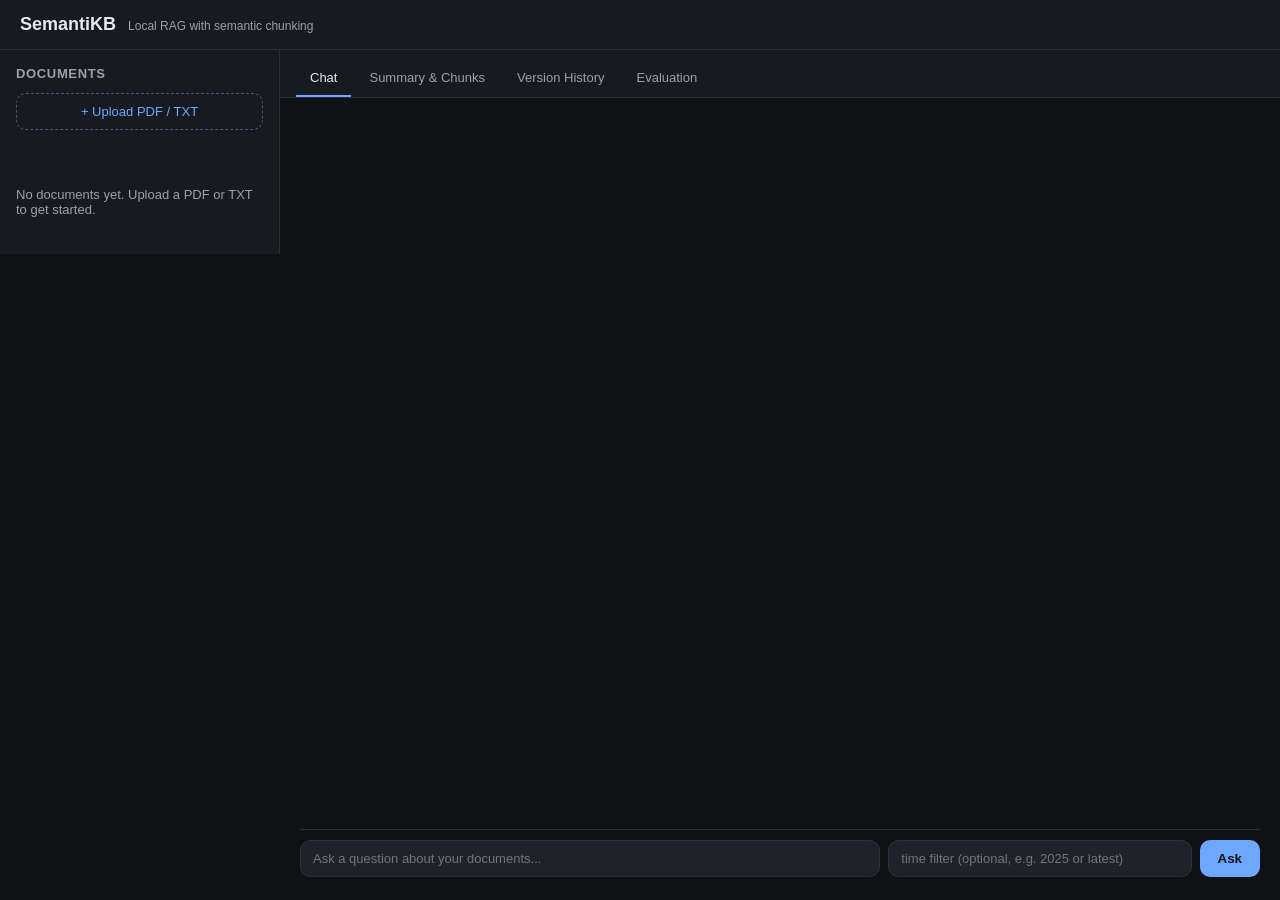
==== frontend/index.html @ 78ad8c79 "Add frontend" ====
<!DOCTYPE html>
<html lang="en">
<head>
  <meta charset="UTF-8" />
  <meta name="viewport" content="width=device-width, initial-scale=1.0" />
  <title>SemantiKB</title>
  <link rel="stylesheet" href="./styles.css" />
</head>
<body>
  <header class="app-header">
    <h1> SemantiKB</h1>
    <span class="subtitle">Local RAG with semantic chunking</span>
  </header>
  <div id="app-root"></div>

  <script>
  
    window.PKA_API_BASE_URL = "http://localhost:8000";
  </script>
  <script type="module">
    import { App } from "./pages/App.js";
    new App(document.getElementById("app-root"));
  </script>
</body>
</html>
---- frontend/styles.css ----
:root {
  --bg: #0f1115;
  --panel: #171a21;
  --panel-alt: #1e222b;
  --border: #2a2f3a;
  --text: #e6e8ec;
  --text-dim: #9aa1ac;
  --accent: #6ea8fe;
  --accent-dim: #3a5a8a;
  --success: #4caf7d;
  --error: #e5636b;
  --radius: 10px;
  font-family: -apple-system, BlinkMacSystemFont, "Segoe UI", Roboto, Helvetica, Arial, sans-serif;
}

* { box-sizing: border-box; }

body {
  margin: 0;
  background: var(--bg);
  color: var(--text);
  font-size: 14px;
}

.app-header {
  display: flex;
  align-items: baseline;
  gap: 12px;
  padding: 14px 20px;
  border-bottom: 1px solid var(--border);
  background: var(--panel);
}
.app-header h1 { font-size: 18px; margin: 0; }
.app-header .subtitle { color: var(--text-dim); font-size: 12px; }

.app-shell {
  display: grid;
  grid-template-columns: 280px 1fr;
  height: calc(100vh - 53px);
}

/* --- Sidebar --- */
.sidebar {
  border-right: 1px solid var(--border);
  padding: 16px;
  overflow-y: auto;
  background: var(--panel);
}
.sidebar h2 { font-size: 13px; text-transform: uppercase; letter-spacing: 0.05em; color: var(--text-dim); margin: 0 0 12px; }

.upload-btn {
  display: block;
  text-align: center;
  padding: 10px;
  border: 1px dashed var(--accent-dim);
  border-radius: var(--radius);
  color: var(--accent);
  cursor: pointer;
  font-size: 13px;
  margin-bottom: 8px;
}
.upload-btn:hover { background: rgba(110, 168, 254, 0.08); }

.upload-status { font-size: 12px; color: var(--text-dim); margin-bottom: 12px; min-height: 16px; }

.doc-list { display: flex; flex-direction: column; gap: 6px; }
.doc-item {
  padding: 10px;
  border-radius: var(--radius);
  cursor: pointer;
  background: var(--panel-alt);
  border: 1px solid transparent;
}
.doc-item:hover { border-color: var(--border); }
.doc-item.selected { border-color: var(--accent); background: rgba(110, 168, 254, 0.08); }
.doc-name { font-weight: 500; font-size: 13px; overflow: hidden; text-overflow: ellipsis; white-space: nowrap; }
.doc-meta { font-size: 11px; color: var(--text-dim); margin-top: 2px; }

.empty { color: var(--text-dim); font-size: 13px; padding: 8px 0; }

/* --- Main area / tabs --- */
.main-area { display: flex; flex-direction: column; min-width: 0; }
.tabs {
  display: flex;
  gap: 4px;
  padding: 10px 16px 0;
  border-bottom: 1px solid var(--border);
  background: var(--panel);
}
.tab {
  background: none;
  border: none;
  color: var(--text-dim);
  padding: 10px 14px;
  cursor: pointer;
  font-size: 13px;
  border-bottom: 2px solid transparent;
}
.tab.active { color: var(--text); border-bottom-color: var(--accent); }
.tab:hover { color: var(--text); }

.tab-panel { display: none; flex: 1; overflow-y: auto; padding: 20px; }
.tab-panel.active { display: flex; flex-direction: column; }

/* --- Chat --- */
.chat-panel { display: flex; flex-direction: column; height: 100%; flex: 1; }
.chat-messages { flex: 1; overflow-y: auto; display: flex; flex-direction: column; gap: 14px; padding-bottom: 12px; }
.chat-msg { display: flex; }
.chat-msg.user { justify-content: flex-end; }
.chat-msg .bubble {
  max-width: 70%;
  padding: 10px 14px;
  border-radius: var(--radius);
  background: var(--panel-alt);
  line-height: 1.5;
}
.chat-msg.user .bubble { background: var(--accent-dim); }
.chat-msg.pending .bubble { color: var(--text-dim); font-style: italic; }

.citations { margin-top: 10px; font-size: 12px; color: var(--text-dim); border-top: 1px solid var(--border); padding-top: 8px; }
.citations ul { margin: 4px 0 0; padding-left: 18px; }
.citations code { color: var(--accent); }

.retrieved-sources { margin-top: 6px; font-size: 12px; color: var(--text-dim); }
.retrieved-sources summary { cursor: pointer; }
.source-block { background: var(--panel-alt); border-radius: 8px; padding: 8px 10px; margin-top: 6px; }
.source-meta { color: var(--accent); font-size: 11px; margin-bottom: 4px; }
.source-text { line-height: 1.4; }

.chat-form { display: flex; gap: 8px; padding-top: 10px; border-top: 1px solid var(--border); }
.chat-form input[type="text"] {
  background: var(--panel-alt);
  border: 1px solid var(--border);
  color: var(--text);
  padding: 10px 12px;
  border-radius: var(--radius);
  font-size: 13px;
}
#chat-input { flex: 2; }
.time-filter-input { flex: 1; }
.chat-form button {
  background: var(--accent);
  border: none;
  color: #0f1115;
  font-weight: 600;
  padding: 0 18px;
  border-radius: var(--radius);
  cursor: pointer;
}
.chat-form button:hover { opacity: 0.9; }

/* --- Insights panel --- */
.insights-panel h3 { font-size: 13px; text-transform: uppercase; letter-spacing: 0.05em; color: var(--text-dim); margin: 18px 0 8px; }
.insights-panel h3:first-child { margin-top: 0; }

.config-grid { display: grid; grid-template-columns: repeat(auto-fit, minmax(160px, 1fr)); gap: 8px; }
.config-grid > div {
  background: var(--panel-alt);
  border-radius: 8px;
  padding: 8px 10px;
  display: flex;
  justify-content: space-between;
  gap: 8px;
  font-size: 12px;
}
.config-grid span { color: var(--text-dim); }
.hint { color: var(--text-dim); font-size: 12px; margin-top: 6px; }

.strategy-selector { display: flex; gap: 16px; font-size: 13px; margin-bottom: 10px; }

.chunk-count { color: var(--text-dim); font-size: 12px; margin-bottom: 8px; }
.chunk-list { display: flex; flex-direction: column; gap: 8px; }
.chunk-item { background: var(--panel-alt); border-radius: 8px; padding: 10px 12px; }
.chunk-meta { font-size: 11px; color: var(--accent); margin-bottom: 4px; }
.chunk-text { line-height: 1.4; font-size: 13px; }

/* --- Version history --- */
.version-table, .eval-table { width: 100%; border-collapse: collapse; font-size: 13px; margin-bottom: 16px; }
.version-table th, .version-table td, .eval-table th, .eval-table td {
  padding: 8px 10px;
  border-bottom: 1px solid var(--border);
  text-align: left;
}
.diff-form { display: flex; gap: 12px; align-items: center; font-size: 13px; margin-bottom: 12px; }
.diff-form select { background: var(--panel-alt); color: var(--text); border: 1px solid var(--border); border-radius: 6px; padding: 4px 8px; }
.diff-form button {
  background: var(--accent); border: none; color: #0f1115; font-weight: 600;
  padding: 6px 14px; border-radius: 8px; cursor: pointer;
}
.diff-result { display: flex; flex-direction: column; gap: 10px; }
.diff-col { background: var(--panel-alt); border-radius: 8px; padding: 10px 12px; font-size: 12px; }
.diff-col.added { border-left: 3px solid var(--success); }
.diff-col.removed { border-left: 3px solid var(--error); }
.diff-col ul { margin: 6px 0 0; padding-left: 16px; }

/* --- Evaluation --- */
.eval-panel textarea {
  width: 100%;
  background: var(--panel-alt);
  color: var(--text);
  border: 1px solid var(--border);
  border-radius: var(--radius);
  padding: 10px;
  font-family: ui-monospace, monospace;
  font-size: 12px;
  margin-bottom: 10px;
}
.eval-panel button {
  background: var(--accent); border: none; color: #0f1115; font-weight: 600;
  padding: 8px 16px; border-radius: 8px; cursor: pointer; margin-bottom: 16px;
}
.error { color: var(--error); }
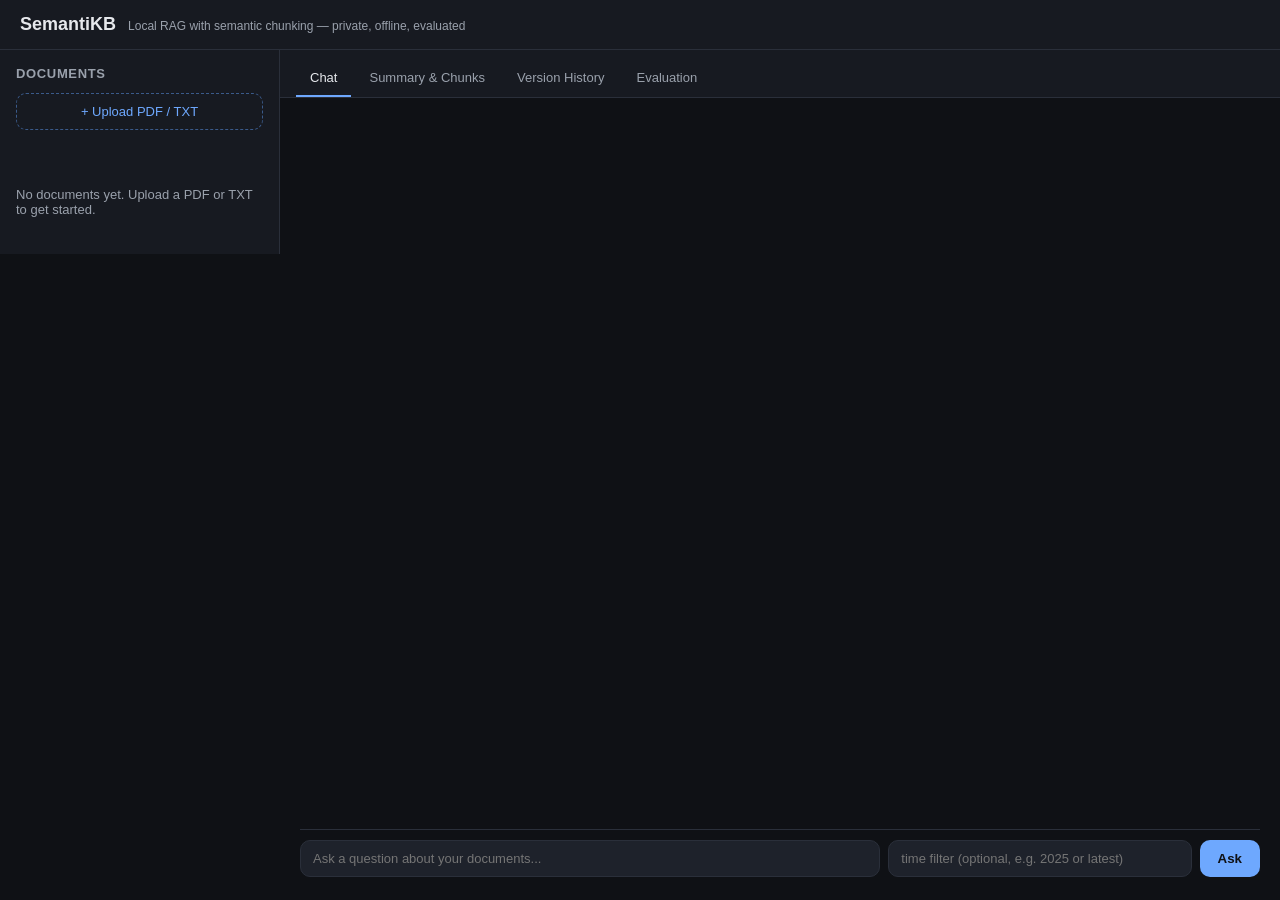
==== commit 9882fa87: "feat(frontend): improve application interface and navigation" ====
--- a/frontend/index.html
+++ b/frontend/index.html
@@ -8,8 +8,8 @@
 </head>
 <body>
   <header class="app-header">
-    <h1> SemantiKB</h1>
-    <span class="subtitle">Local RAG with semantic chunking</span>
+    <h1>SemantiKB</h1>
+    <span class="subtitle">Local RAG with semantic chunking — private, offline, evaluated</span>
   </header>
   <div id="app-root"></div>
 
